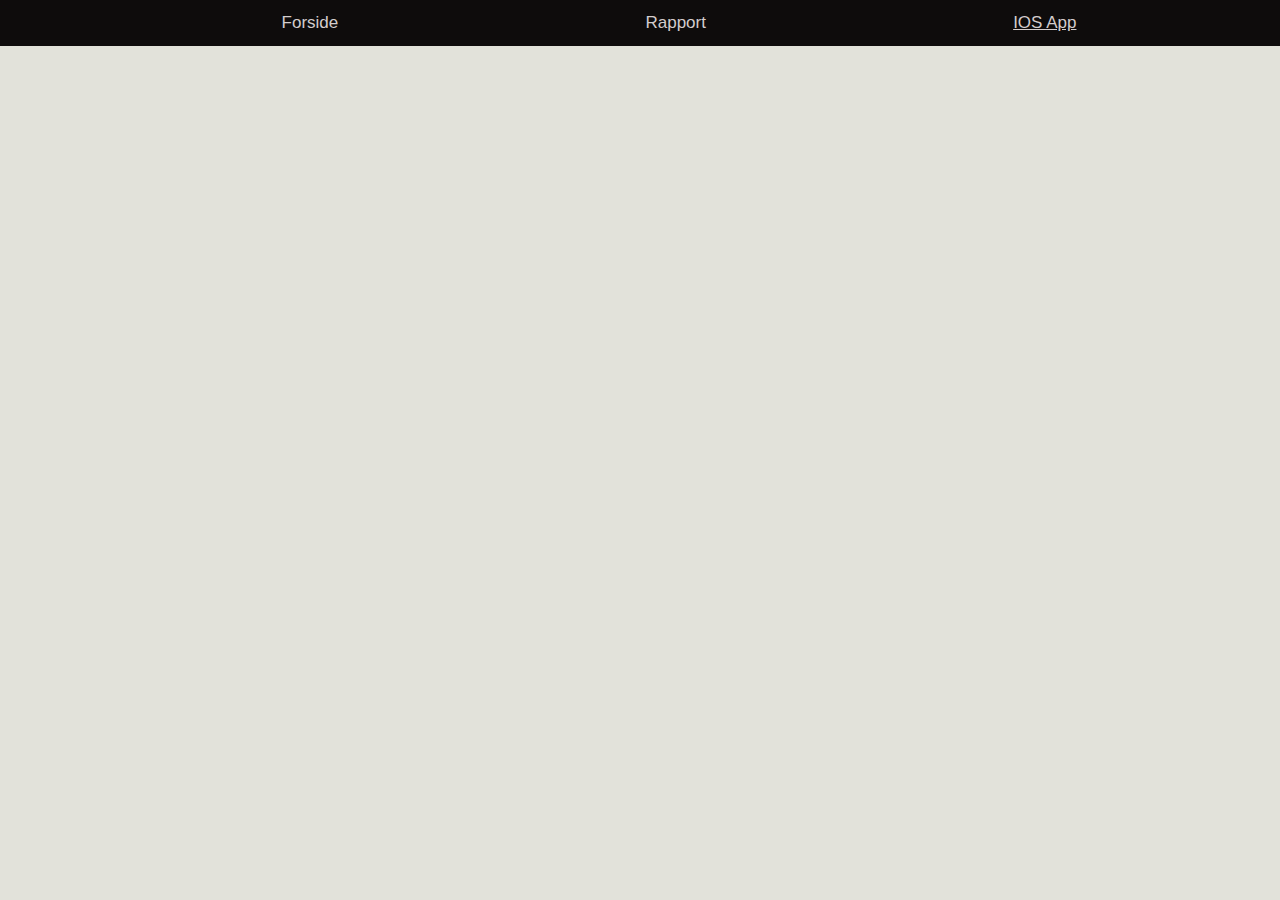
==== app.html @ 8a6e8213 "added connect file" ====
<!DOCTYPE html>
<html>
    <head>
        <title>Eksamensprojekt Juni 2022</title>
        <meta charset="utf-8"/>
        <link rel="stylesheet" href="stylesheets/style.css"/>
    </head>
    <body>
        <header>
            <ul class = "topnav">
                <li><a href="index.html">Forside</a></li>
                <li><a href="rapport.html">Rapport</a></li>
                <li><a class = "active" href="app.html">IOS App</a></li>    
            </ul>
        </header>
        <main>
        </main>
    </body>
</html>
---- stylesheets/style.css ----
body{
	height: 100%;
	width: 100%;
	background-color: rgb(226, 226, 218);
}
header{
    height: 2em;
}

.container{
    display: grid;
    justify-items: center;
    width: 80%;
    height: 100%;
    margin: auto;
    padding: 50px 1px;
    background-color: rgb(226, 226, 218);
    font-family:'Segoe UI', Tahoma, Geneva, Verdana, sans-serif;

}
.topnav{
    list-style: none;
    overflow: hidden;
    margin: 0 0 0 0;
    padding: 0;
    position:fixed;
    top: 0;
    left: 0px;
    width: 100%;
    background-color: rgb(14, 12, 12);

}

ul li a{
    float: left;
    color: rgb(212, 205, 205);
    margin-left: 20%;
    padding: 1% 2%;
    font-size: 17px;
    font-weight: 500;
    font-family:'Segoe UI', Tahoma, Geneva, Verdana, sans-serif;
    text-decoration: none;
    text-align: center;
}
.active{
    text-decoration:underline;
   /* background-color: rgb(54, 54, 54)*/
}

ul li a:hover:not(.active) {
    background-color: rgb(36, 33, 33);
}

#maincontent{
    text-align: center;
    font-family: Georgia, 'Times New Roman', Times, serif;
    margin-top: 5%;
    font-size: 17px;
}
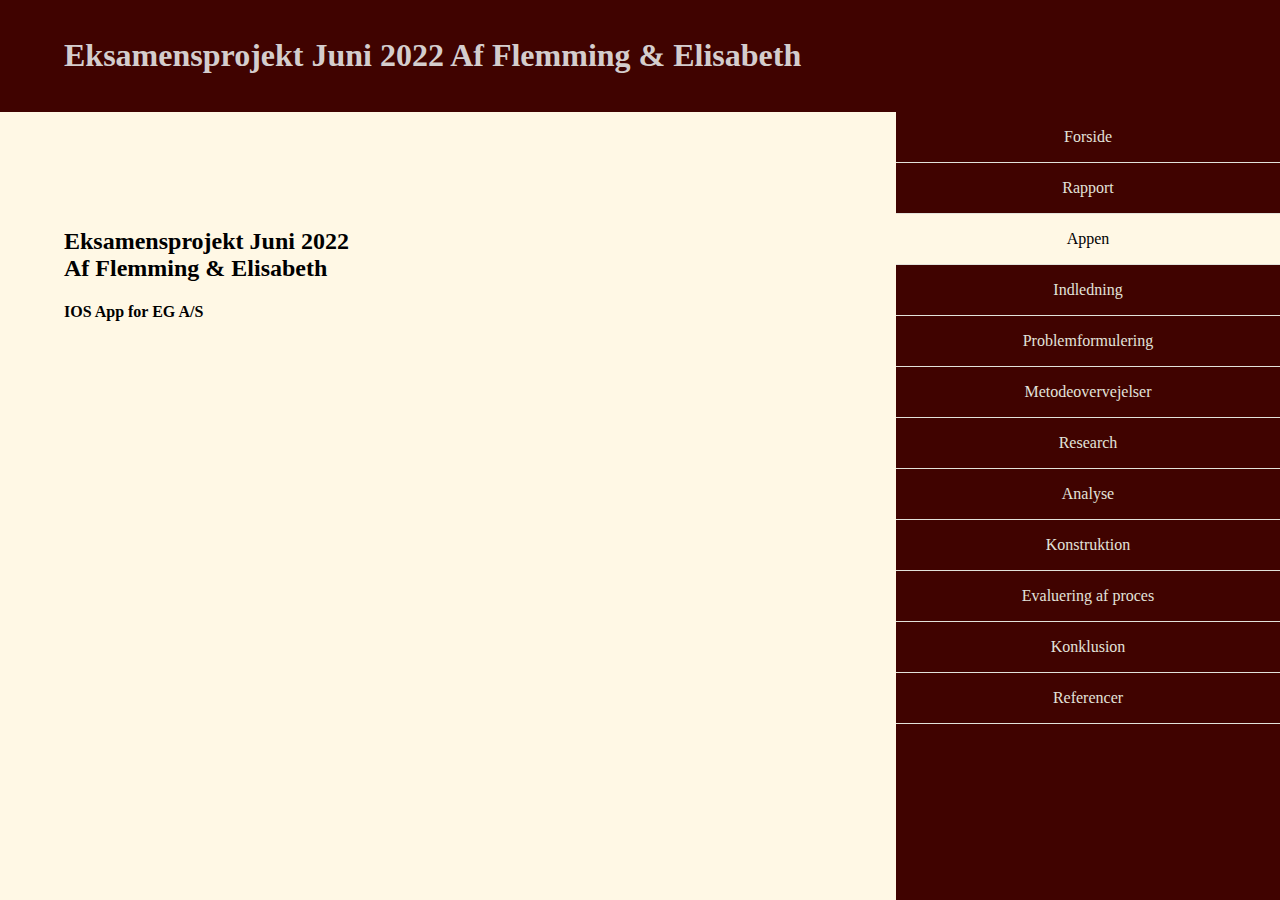
==== commit ec84d4a0: "Analyse" ====
--- a/app.html
+++ b/app.html
@@ -1,19 +1,60 @@
 <!DOCTYPE html>
 <html>
     <head>
-        <title>Eksamensprojekt Juni 2022</title>
+        <title>Appen</title>
         <meta charset="utf-8"/>
         <link rel="stylesheet" href="stylesheets/style.css"/>
+        <link rel="stylesheet" href="stylesheets/rapport.css"/>
     </head>
     <body>
         <header>
-            <ul class = "topnav">
-                <li><a href="index.html">Forside</a></li>
-                <li><a href="rapport.html">Rapport</a></li>
-                <li><a class = "active" href="app.html">IOS App</a></li>    
-            </ul>
+            <h1 class="page_header">Eksamensprojekt Juni 2022 Af Flemming & Elisabeth</h1>
         </header>
         <main>
+            <ul class = "sidenav">
+                <li>
+                    <a href="index.html">Forside</a>
+                </li>
+                <li>
+                    <a href="rapport.html">Rapport</a>
+                </li>
+                <li>
+                    <a class="active" href="app.html">Appen</a>
+                </li>
+                <li>
+                    <a href="rapport.html#indledning">Indledning</a>
+                </li>
+                <li>
+                    <a href="rapport.html#problem">Problemformulering</a>
+                </li>
+                <li>
+                    <a href="rapport.html#metode">Metodeovervejelser</a>
+                </li>
+                <li>
+                    <a href="rapport.html#research">Research</a>
+                </li>
+                <li>
+                    <a href="rapport.html#analyse">Analyse</a>
+                </li>
+                <li>
+                    <a href="rapport.html#konstruktion">Konstruktion</a>
+                </li>
+                <li>
+                    <a href="rapport.html#evaluering">Evaluering af proces</a>
+                </li>
+                <li>
+                    <a href="rapport.html#konklusion">Konklusion</a>
+                </li>
+                <li>
+                    <a href="rapport.html#referencer">Referencer</a>
+                </li>
+            </ul>
+            <article class="container">
+                <section id = "maincontent">
+                    <h2>Eksamensprojekt Juni 2022<br>Af Flemming & Elisabeth </h2>
+                    <h4>IOS App for EG A/S</h4>
+                </section>
+            </article>
         </main>
     </body>
 </html>--- a/stylesheets/style.css
+++ b/stylesheets/style.css
@@ -1,59 +1,90 @@
 body{
 	height: 100%;
 	width: 100%;
-	background-color: rgb(226, 226, 218);
+    margin: 0;
+    background-color: #fff8e5;
 }
-header{
-    height: 2em;
+
+header {
+    width: 100%;
+    height: 6em;
+    margin: 0;
+    padding-top: 1em;
+    background-color: #400300;
+    color: rgb(212, 205, 205);
+    text-align: left;
+    text-indent:4em;
+}
+
+
+.sidenav{
+    list-style-type: none;
+    background-color: #400300;
+    position: fixed;
+    right: 0;
+    top: 0;
+    overflow:hidden;
+    margin: 0;
+    margin-top: 0em;
+    padding: 0;
+    padding-top: 7em;
+    width: 30%;
+    height: 100%;
+
+}
+.sidenav li a{
+    display: block;
+    color: rgb(226, 226, 218);
+    background-color:#400300;
+    border-bottom: 1px solid rgb(226, 226, 218);
+    padding: 1em;
+    font-family: Georgia, 'Times New Roman', Times, serif, serif;
+    text-decoration: none;
+    text-align: center;
+    list-style-type: none;
+}
+.sidenav a:hover:not(.active){
+    background-color: #fff8e5;
+    color: black;
+    border-right: 6em solid #400300;
+    border-left: 6em solid #400300;
+}
+.sidenav .active{
+    background-color: #fff8e5;
+    color: black;
+    
+}
+
+.sidenav li:last-child {
+    border-bottom:none;
 }
 
 .container{
-    display: grid;
-    justify-items: center;
-    width: 80%;
+    display: flex;
+    justify-content: left;
+    width: 70%;
     height: 100%;
-    margin: auto;
-    padding: 50px 1px;
-    background-color: rgb(226, 226, 218);
-    font-family:'Segoe UI', Tahoma, Geneva, Verdana, sans-serif;
+    margin-top: 2em;
+    padding-left: 4em;
 
+
+    background-color: #fff8e5;
+    font-family: Georgia, 'Times New Roman', Times, serif, serif;
 }
-.topnav{
-    list-style: none;
-    overflow: hidden;
-    margin: 0 0 0 0;
-    padding: 0;
-    position:fixed;
-    top: 0;
-    left: 0px;
-    width: 100%;
-    background-color: rgb(14, 12, 12);
-
+#maincontent{
+    width: 60%;
+    margin-top: 4em;
 }
 
-ul li a{
-    float: left;
-    color: rgb(212, 205, 205);
-    margin-left: 20%;
-    padding: 1% 2%;
-    font-size: 17px;
-    font-weight: 500;
-    font-family:'Segoe UI', Tahoma, Geneva, Verdana, sans-serif;
-    text-decoration: none;
-    text-align: center;
-}
-.active{
-    text-decoration:underline;
-   /* background-color: rgb(54, 54, 54)*/
+.referencer{
+    display: block;
+    list-style: disc;
 }
 
-ul li a:hover:not(.active) {
-    background-color: rgb(36, 33, 33);
+.afsnit_header{
+    margin-left: 0;
 }
 
-#maincontent{
-    text-align: center;
-    font-family: Georgia, 'Times New Roman', Times, serif;
-    margin-top: 5%;
-    font-size: 17px;
+.afsnit {
+    scroll-margin-top: 4em;
 }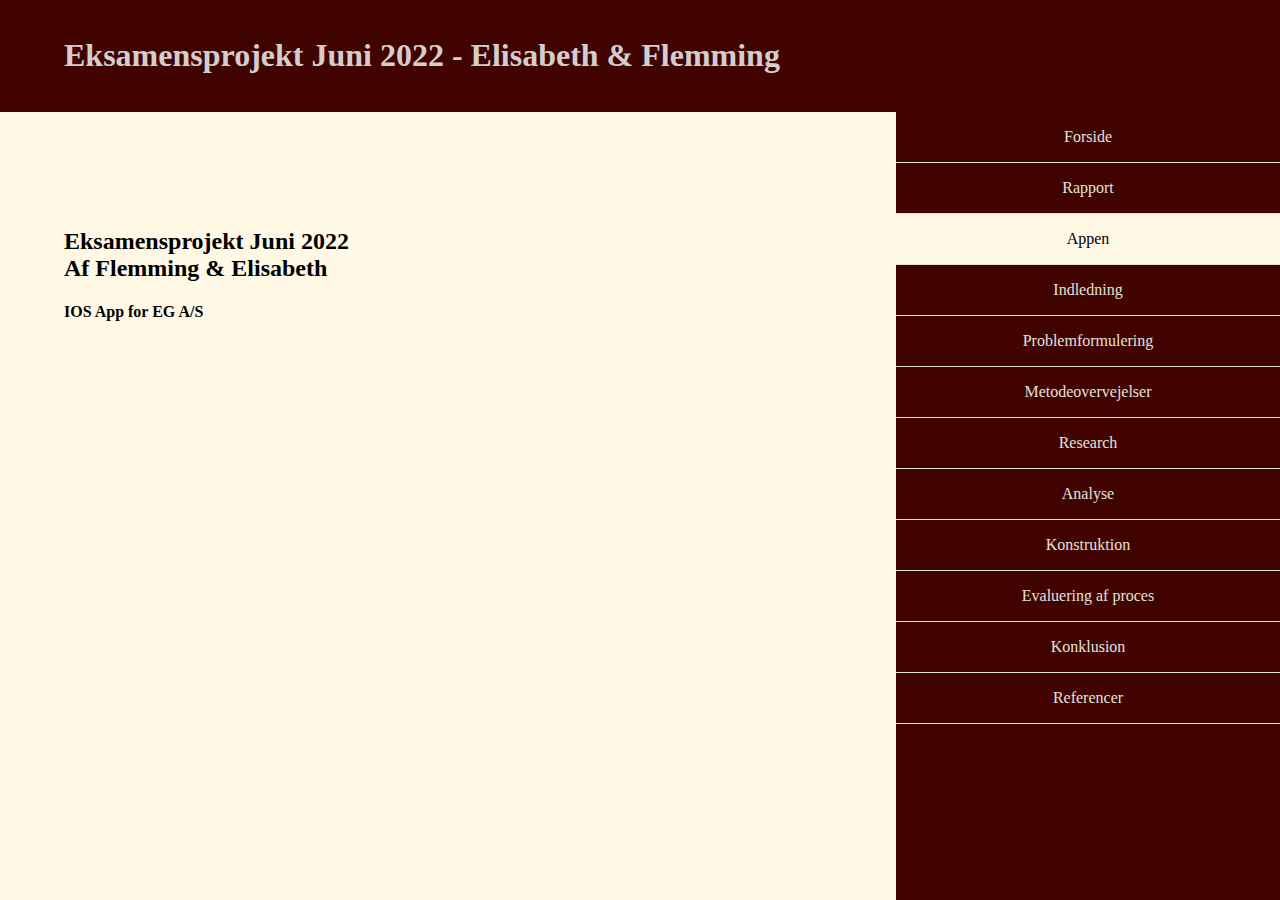
==== commit 28945413: "forside" ====
--- a/app.html
+++ b/app.html
@@ -8,7 +8,7 @@
     </head>
     <body>
         <header>
-            <h1 class="page_header">Eksamensprojekt Juni 2022 Af Flemming & Elisabeth</h1>
+            <h1 class="page_header">Eksamensprojekt Juni 2022 - Elisabeth & Flemming </h1>
         </header>
         <main>
             <ul class = "sidenav">
--- a/stylesheets/style.css
+++ b/stylesheets/style.css
@@ -75,6 +75,12 @@
     width: 60%;
     margin-top: 4em;
 }
+#forside{
+    width: 60%;
+    margin-top: 4em;
+    justify-content: center;
+    padding-left: 5%;
+}
 
 .referencer{
     display: block;
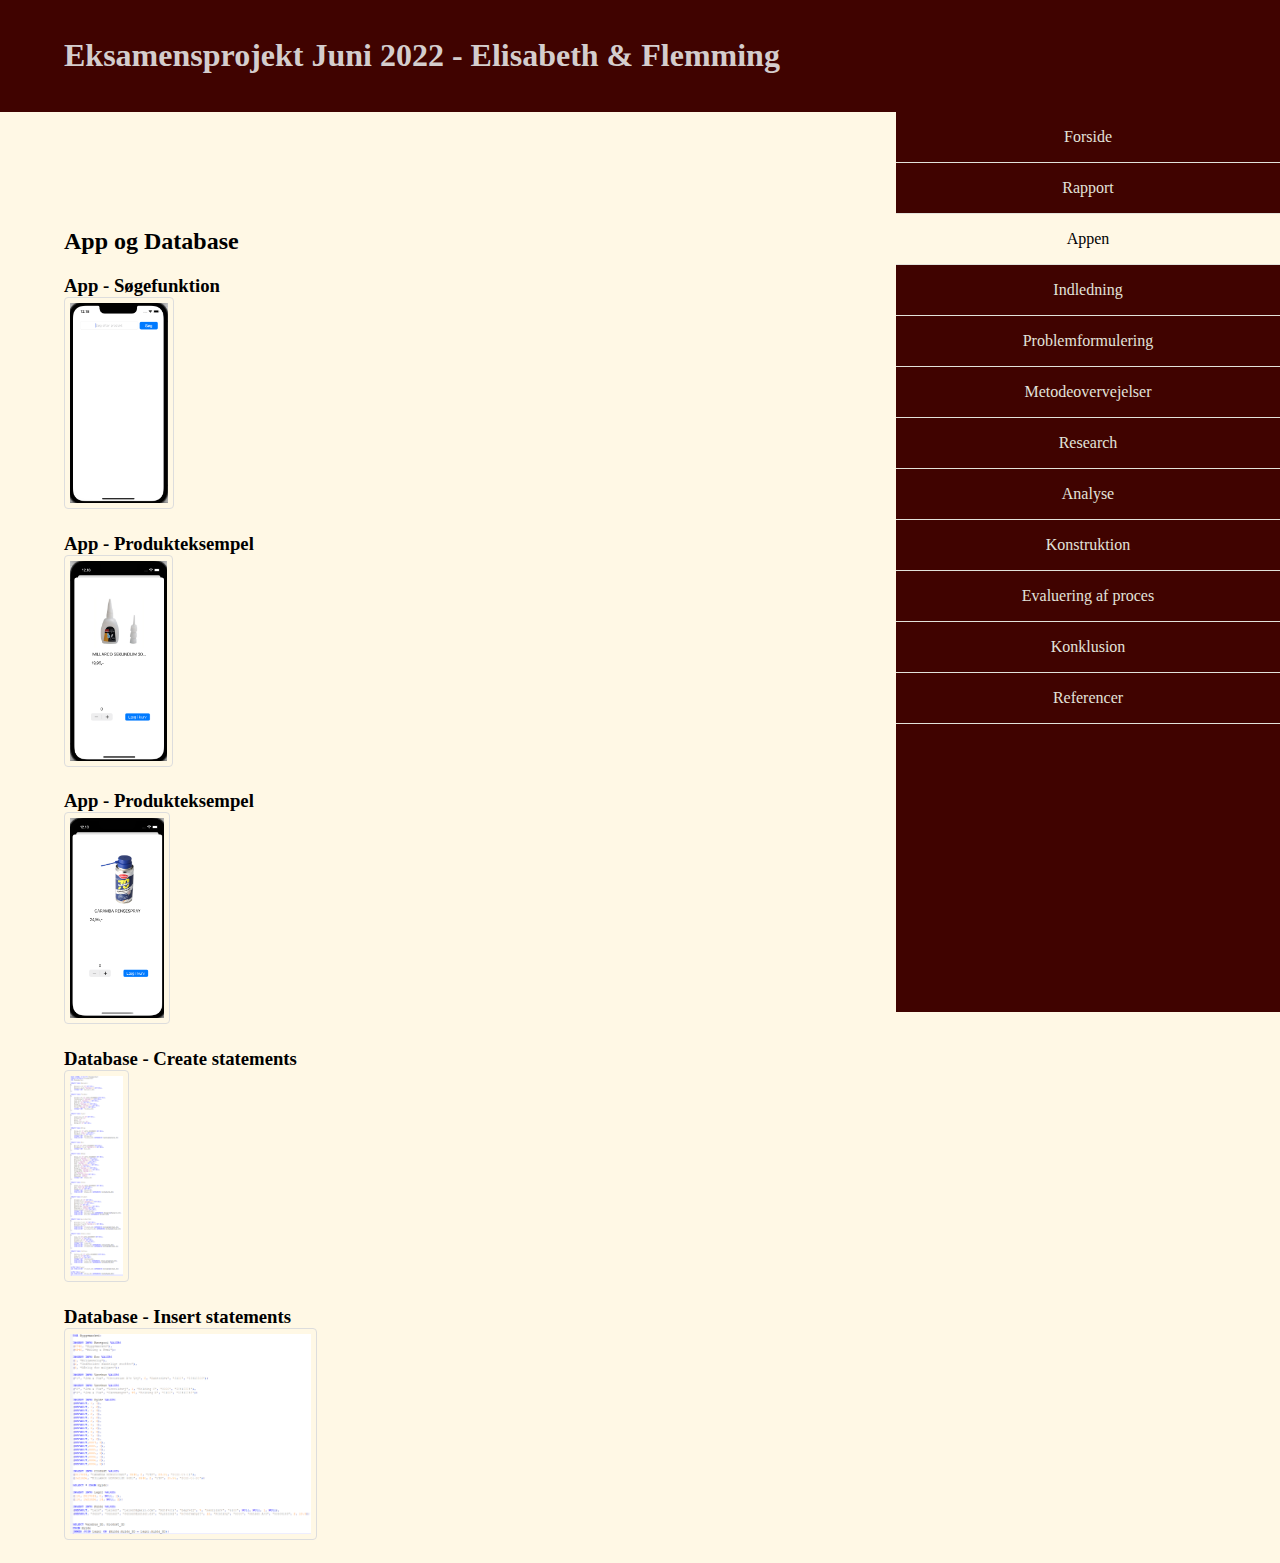
==== commit f1805550: "V1.0" ====
--- a/app.html
+++ b/app.html
@@ -51,8 +51,27 @@
             </ul>
             <article class="container">
                 <section id = "maincontent">
-                    <h2>Eksamensprojekt Juni 2022<br>Af Flemming & Elisabeth </h2>
-                    <h4>IOS App for EG A/S</h4>
+                    <h2>App og Database</h2>
+                    <h3>
+                        App - Søgefunktion</br>
+                        <img class="appside" src="images/appsearch.png"/>
+                    </h3>
+                    <h3>
+                        App - Produkteksempel</br>
+                        <img class="appside" src="images/appprod1.png"/>
+                    </h3>
+                    <h3>
+                        App - Produkteksempel</br>
+                        <img class="appside" src="images/appprod2.png"/>
+                    </h3>
+                    <h3>
+                        Database - Create statements</br>
+                        <img class="appside" src="images/dbcreate.png"/>
+                    </h3>
+                    <h3>
+                        Database - Insert statements</br>
+                        <img class="appside" src="images/dbinstert.png"/>
+                    </h3>
                 </section>
             </article>
         </main>
--- a/stylesheets/style.css
+++ b/stylesheets/style.css
@@ -82,6 +82,17 @@
     padding-left: 5%;
 }
 
+.appside{
+    border: 1px solid #ddd;
+    border-radius: 4px;
+    padding: 5px;
+    height: 200px;
+}
+
+.appside:hover{
+    height:100%;
+}
+
 .referencer{
     display: block;
     list-style: disc;
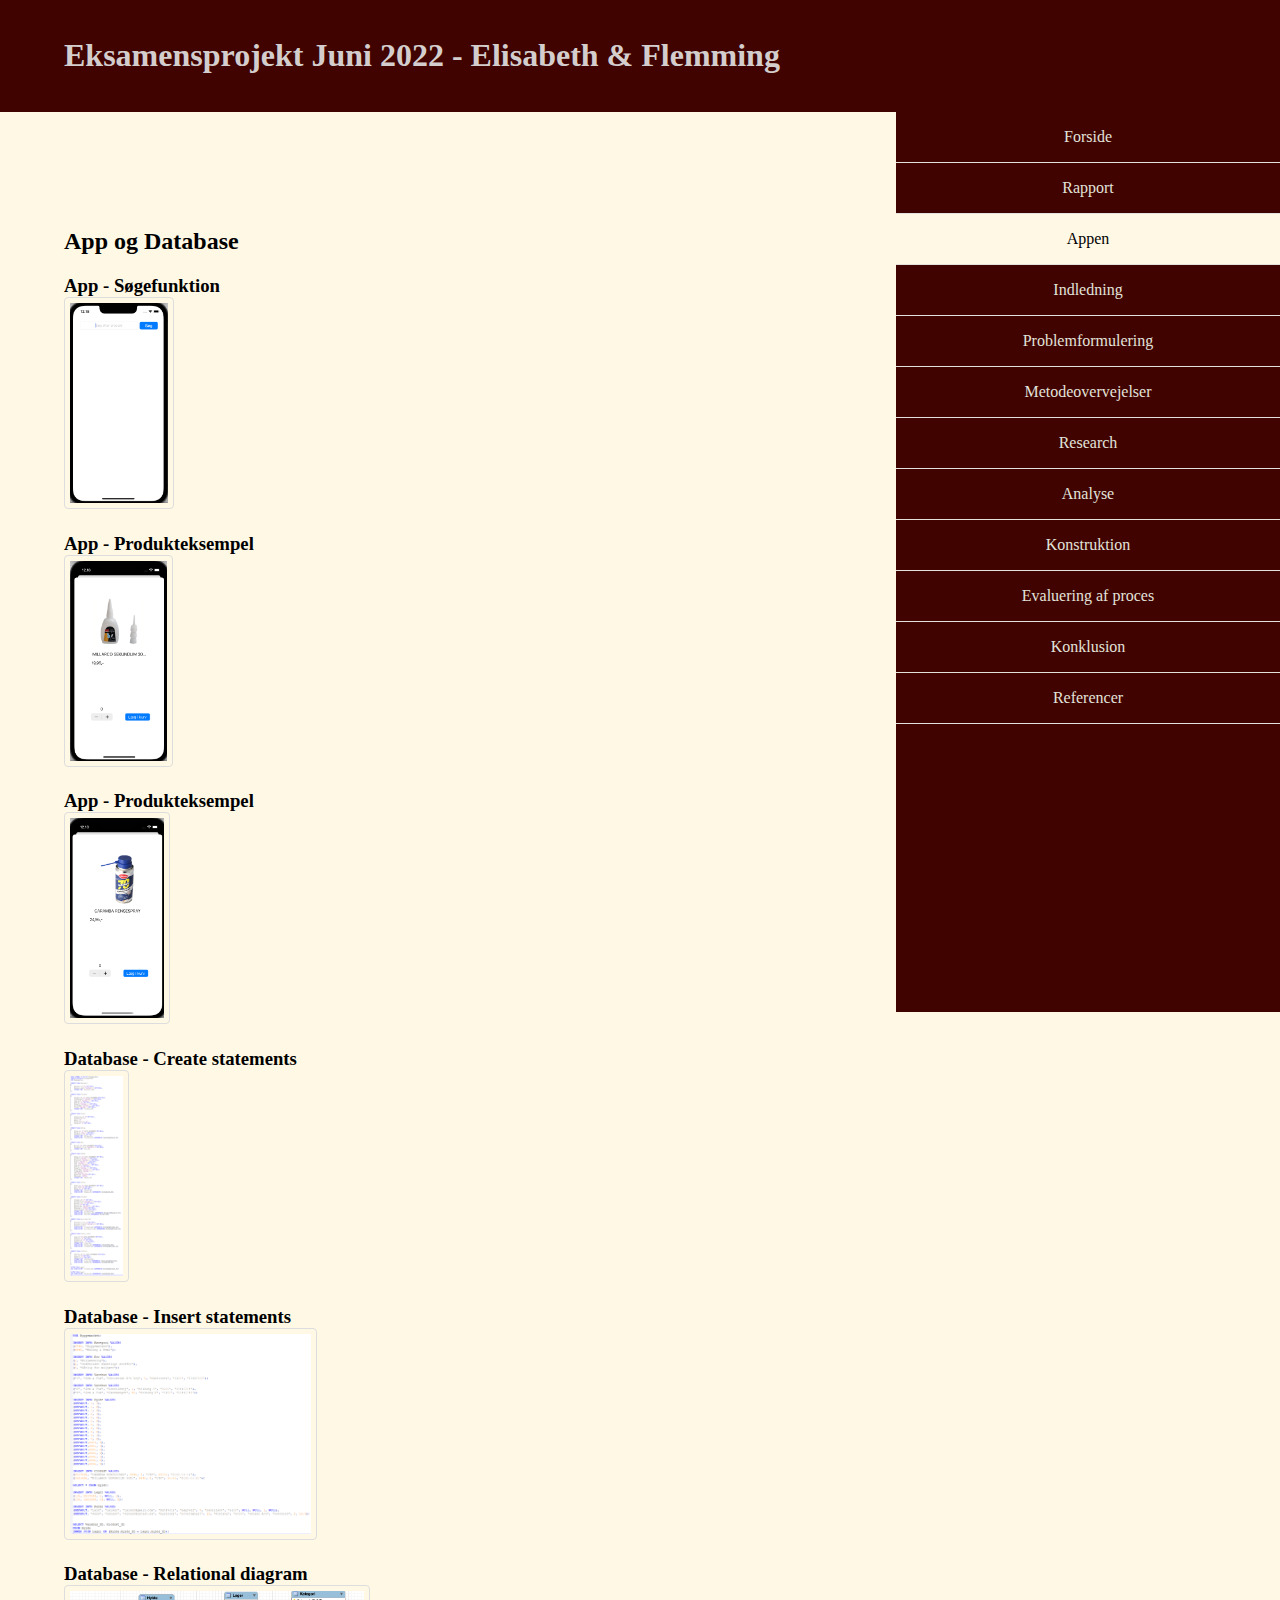
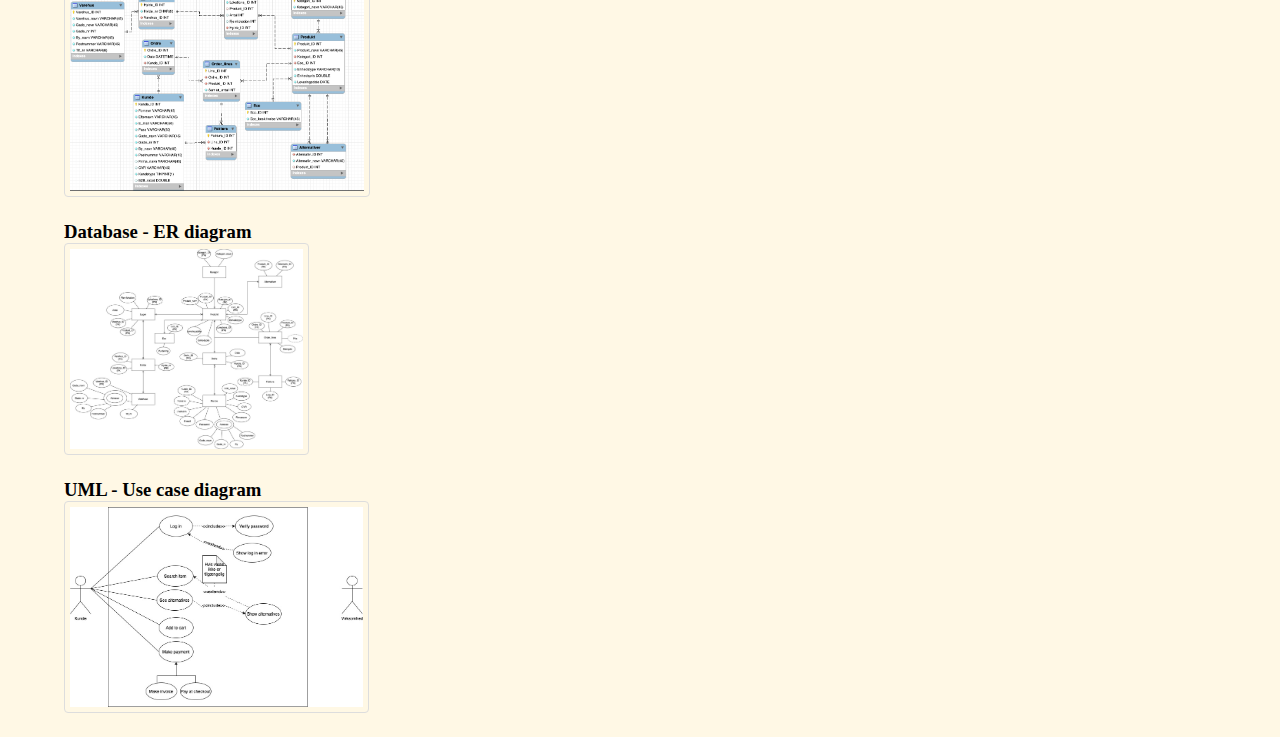
==== commit 4948a16b: "diagram inserts" ====
--- a/app.html
+++ b/app.html
@@ -72,6 +72,18 @@
                         Database - Insert statements</br>
                         <img class="appside" src="images/dbinstert.png"/>
                     </h3>
+                    <h3>
+                        Database - Relational diagram</br>
+                        <img class="appside" src="images/relationel.png"/>
+                    </h3>
+                    <h3>
+                        Database - ER diagram</br>
+                        <img class="appside" src="images/entity.jpg"/>
+                    </h3>
+                    <h3>
+                        UML - Use case diagram</br>
+                        <img class="appside" src="images/usecase.jpg"/>
+                    </h3>
                 </section>
             </article>
         </main>
--- a/stylesheets/style.css
+++ b/stylesheets/style.css
@@ -23,7 +23,7 @@
     position: fixed;
     right: 0;
     top: 0;
-    overflow:hidden;
+    overflow:auto;
     margin: 0;
     margin-top: 0em;
     padding: 0;
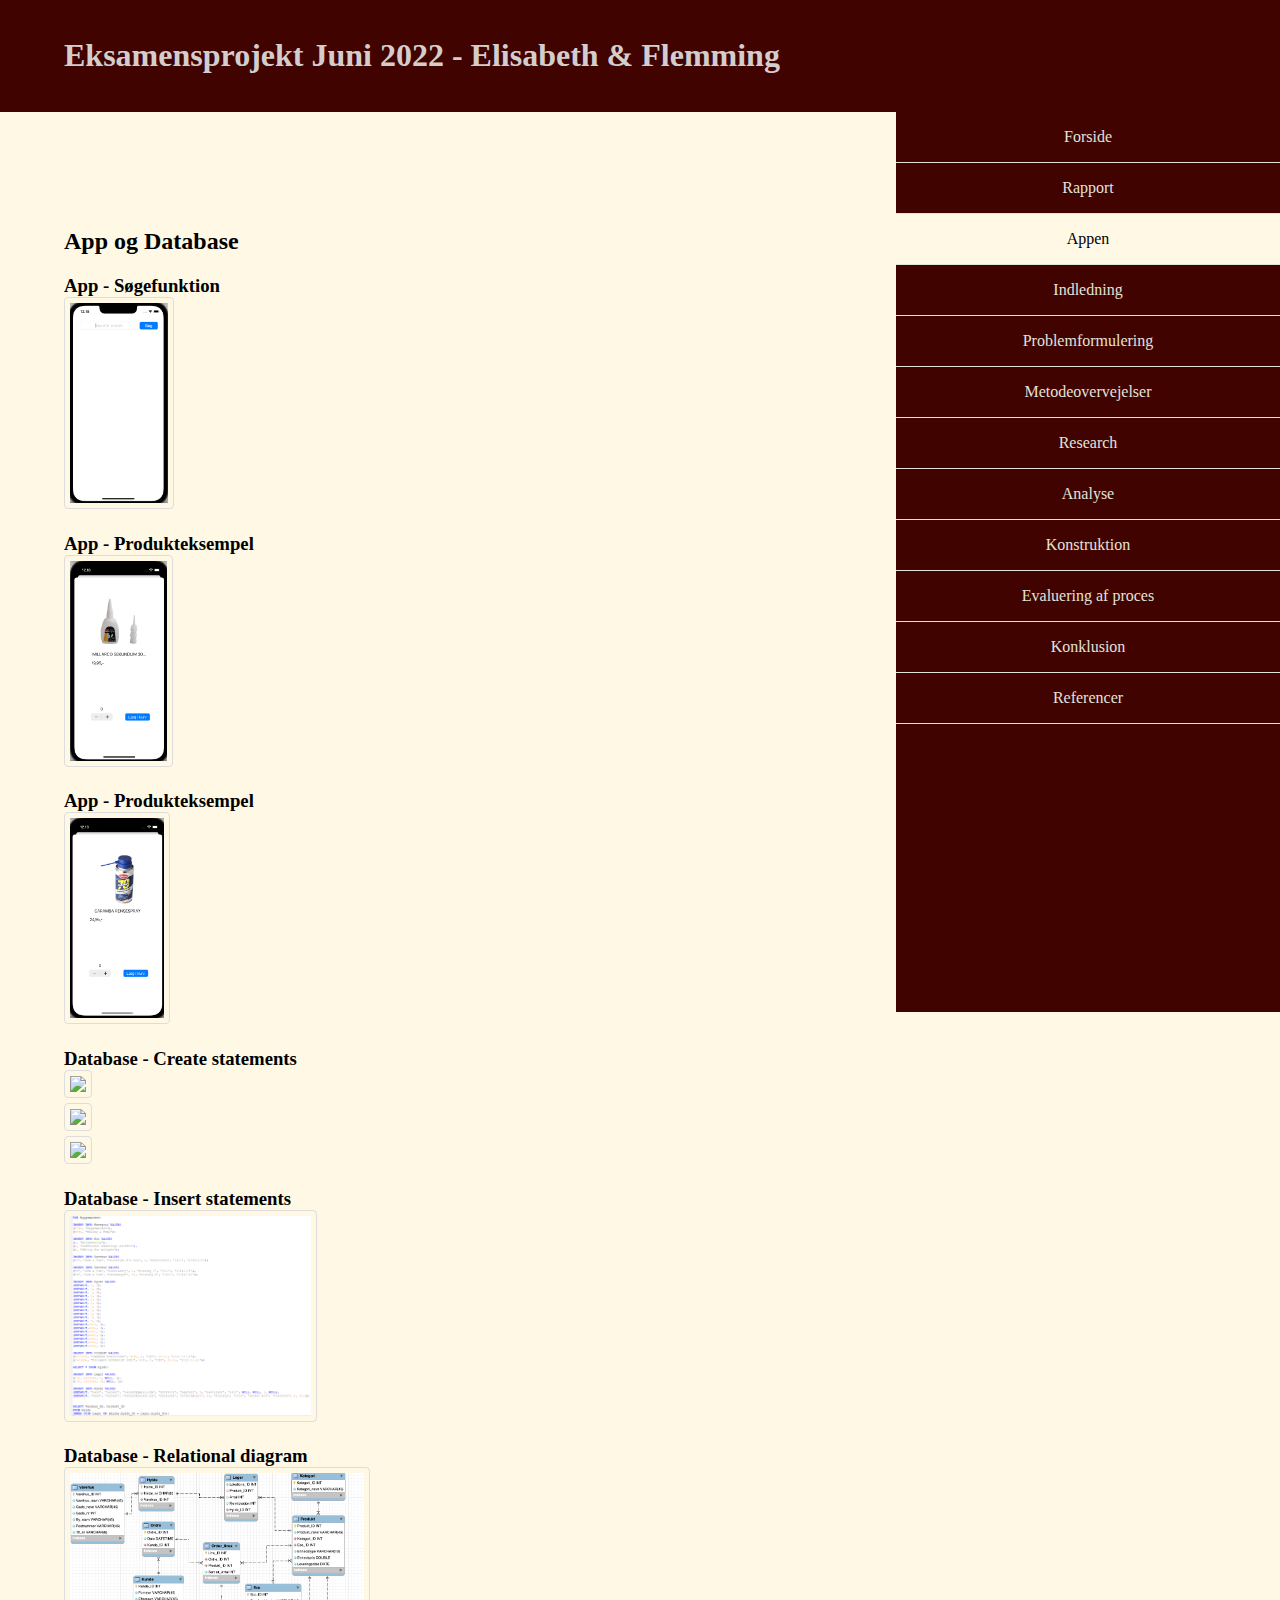
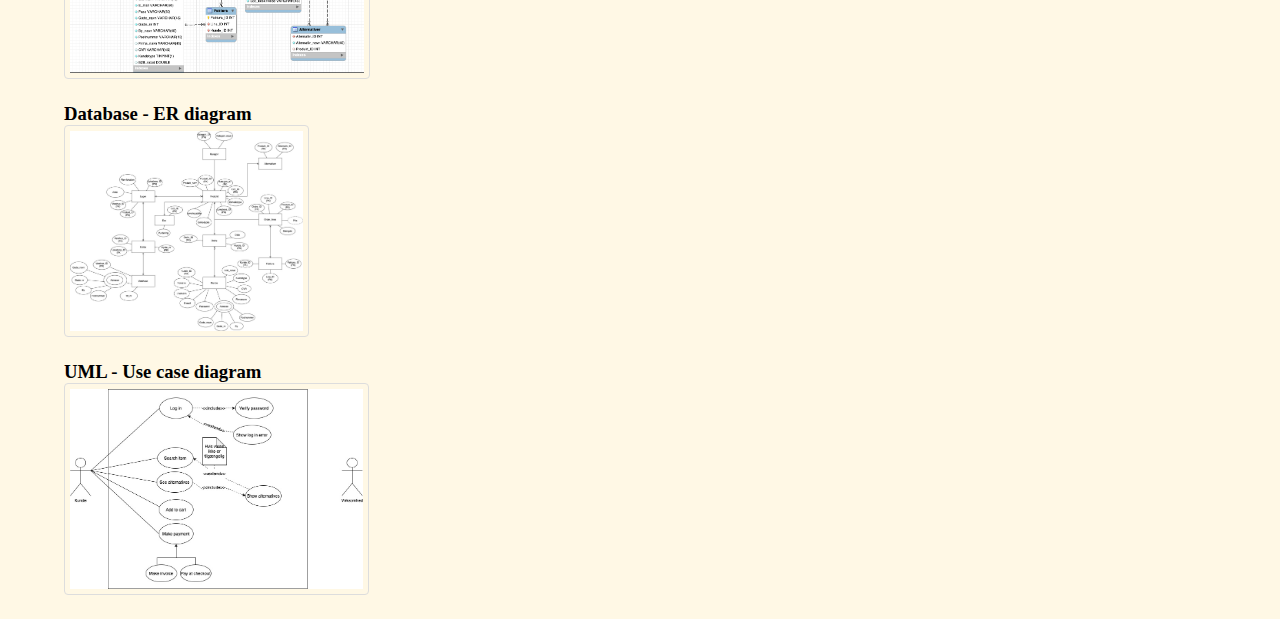
==== commit c6f381ce: "dbcreate fix" ====
--- a/app.html
+++ b/app.html
@@ -66,7 +66,9 @@
                     </h3>
                     <h3>
                         Database - Create statements</br>
-                        <img class="appside" src="images/dbcreate.png"/>
+                        <img class="appside" src="images/dbcreate1.png"/></br>
+                        <img class="appside" src="images/dbcreate2.png"/></br>
+                        <img class="appside" src="images/dbcreate3.png"/></br>
                     </h3>
                     <h3>
                         Database - Insert statements</br>
--- a/stylesheets/style.css
+++ b/stylesheets/style.css
@@ -82,7 +82,7 @@
     padding-left: 5%;
 }
 
-.appside{
+.appside, .appsidestor{
     border: 1px solid #ddd;
     border-radius: 4px;
     padding: 5px;
@@ -90,7 +90,11 @@
 }
 
 .appside:hover{
-    height:100%;
+    height:600px;
+}
+
+.appsidestor:hover{
+    height:800px;
 }
 
 .referencer{
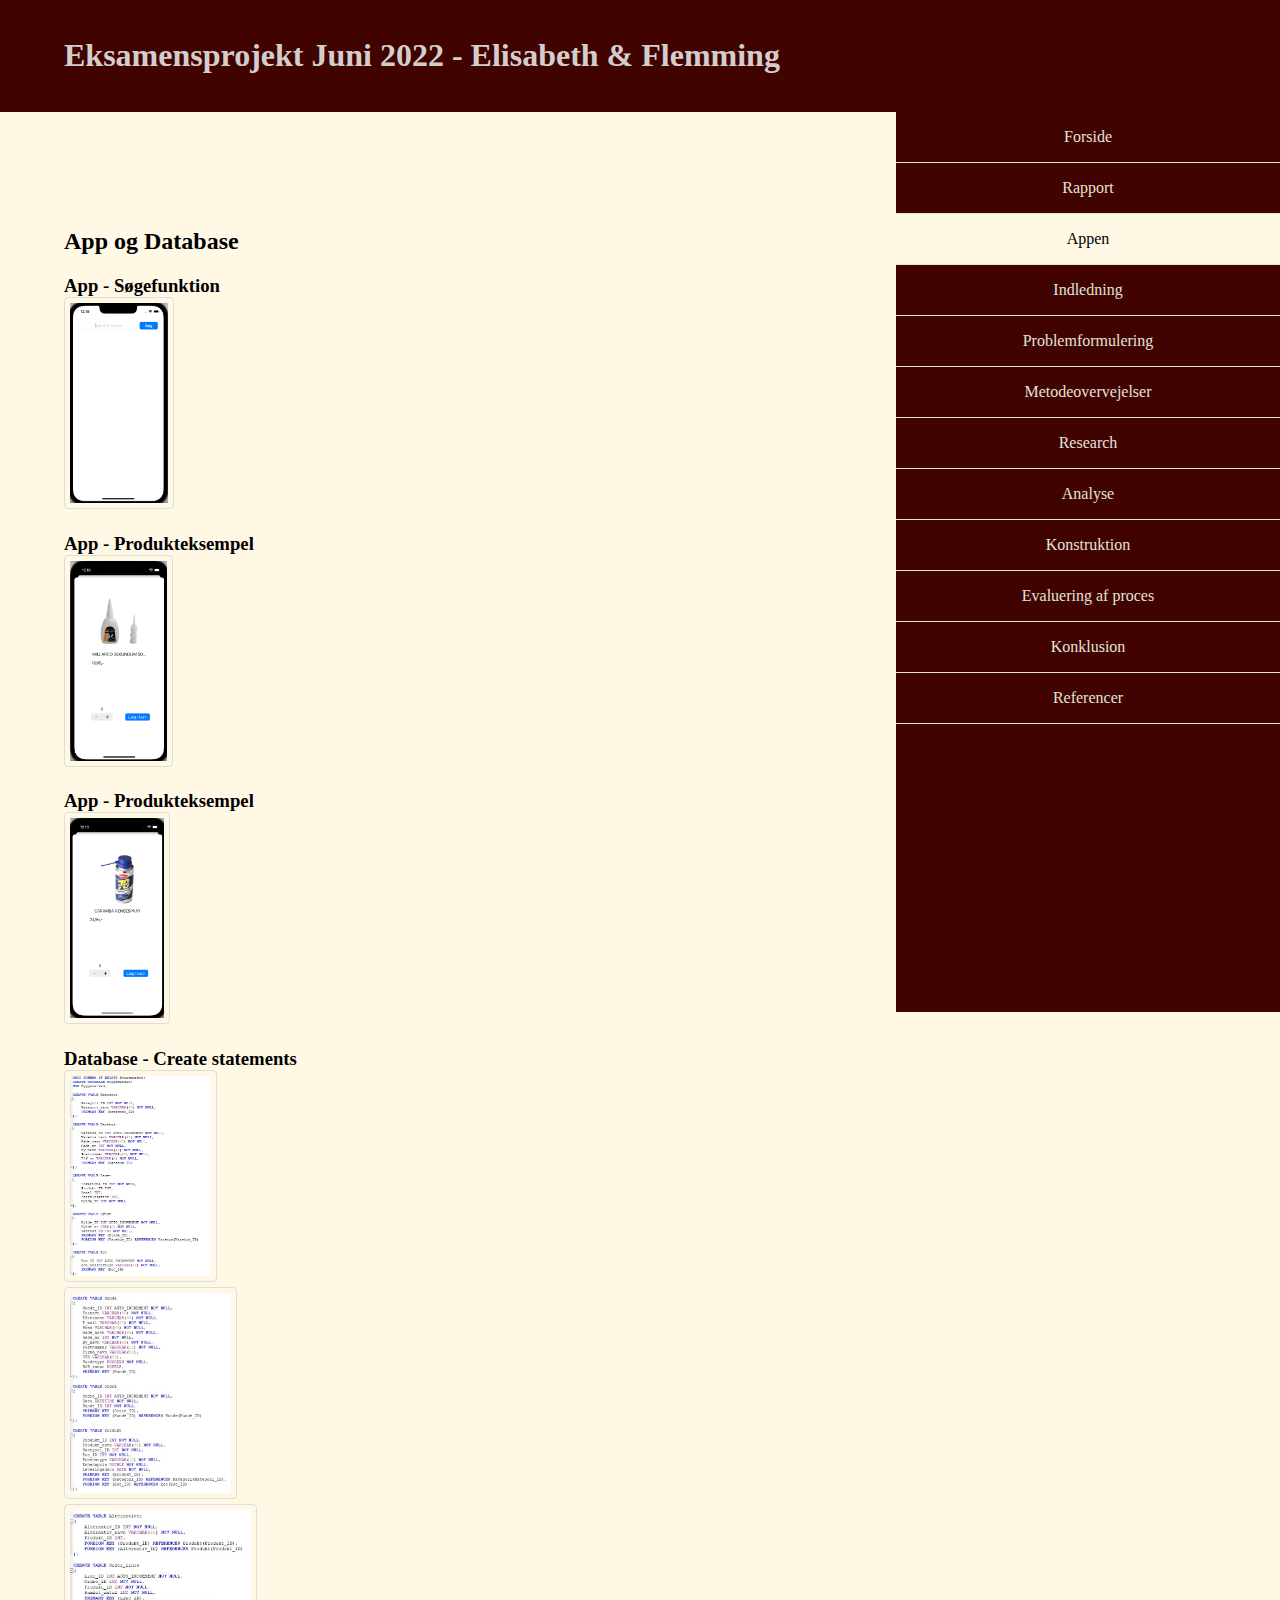
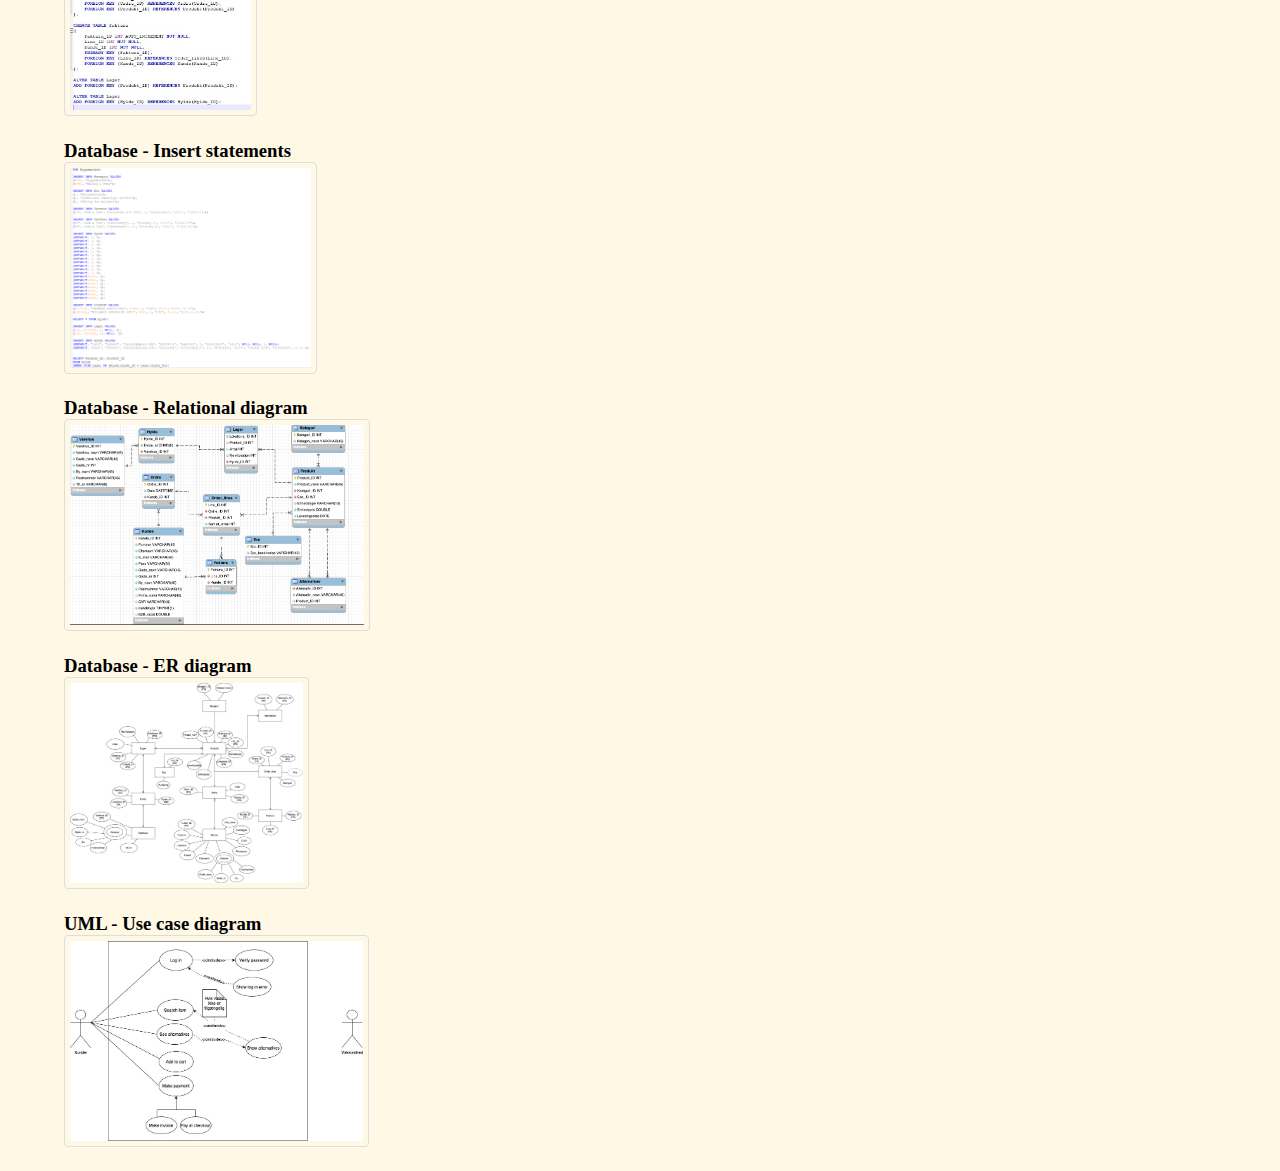
==== commit e7234631: "Update app.html" ====
--- a/app.html
+++ b/app.html
@@ -66,9 +66,9 @@
                     </h3>
                     <h3>
                         Database - Create statements</br>
-                        <img class="appside" src="images/dbcreate1.png"/></br>
-                        <img class="appside" src="images/dbcreate2.png"/></br>
-                        <img class="appside" src="images/dbcreate3.png"/></br>
+                        <img class="appside" src="images/dbcreate1.jpg"/></br>
+                        <img class="appside" src="images/dbcreate2.jpg"/></br>
+                        <img class="appside" src="images/dbcreate3.jpg"/></br>
                     </h3>
                     <h3>
                         Database - Insert statements</br>
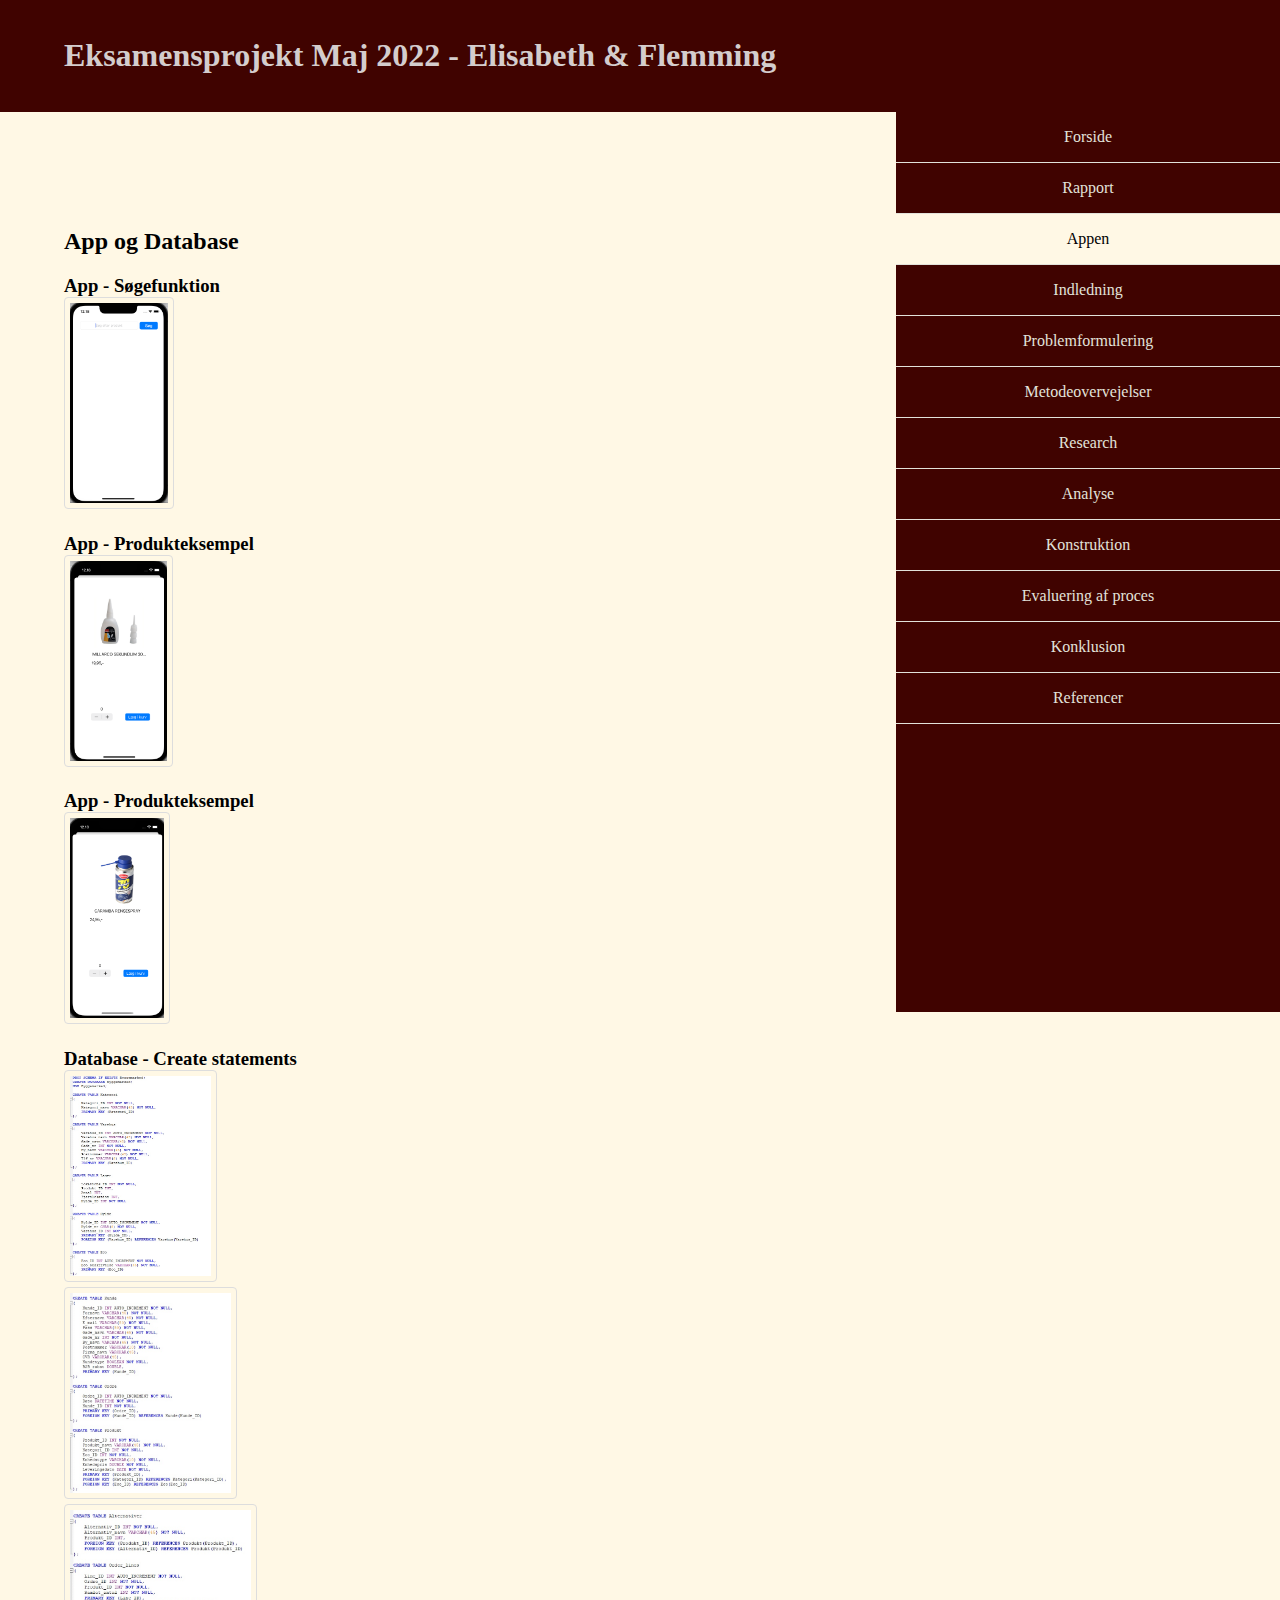
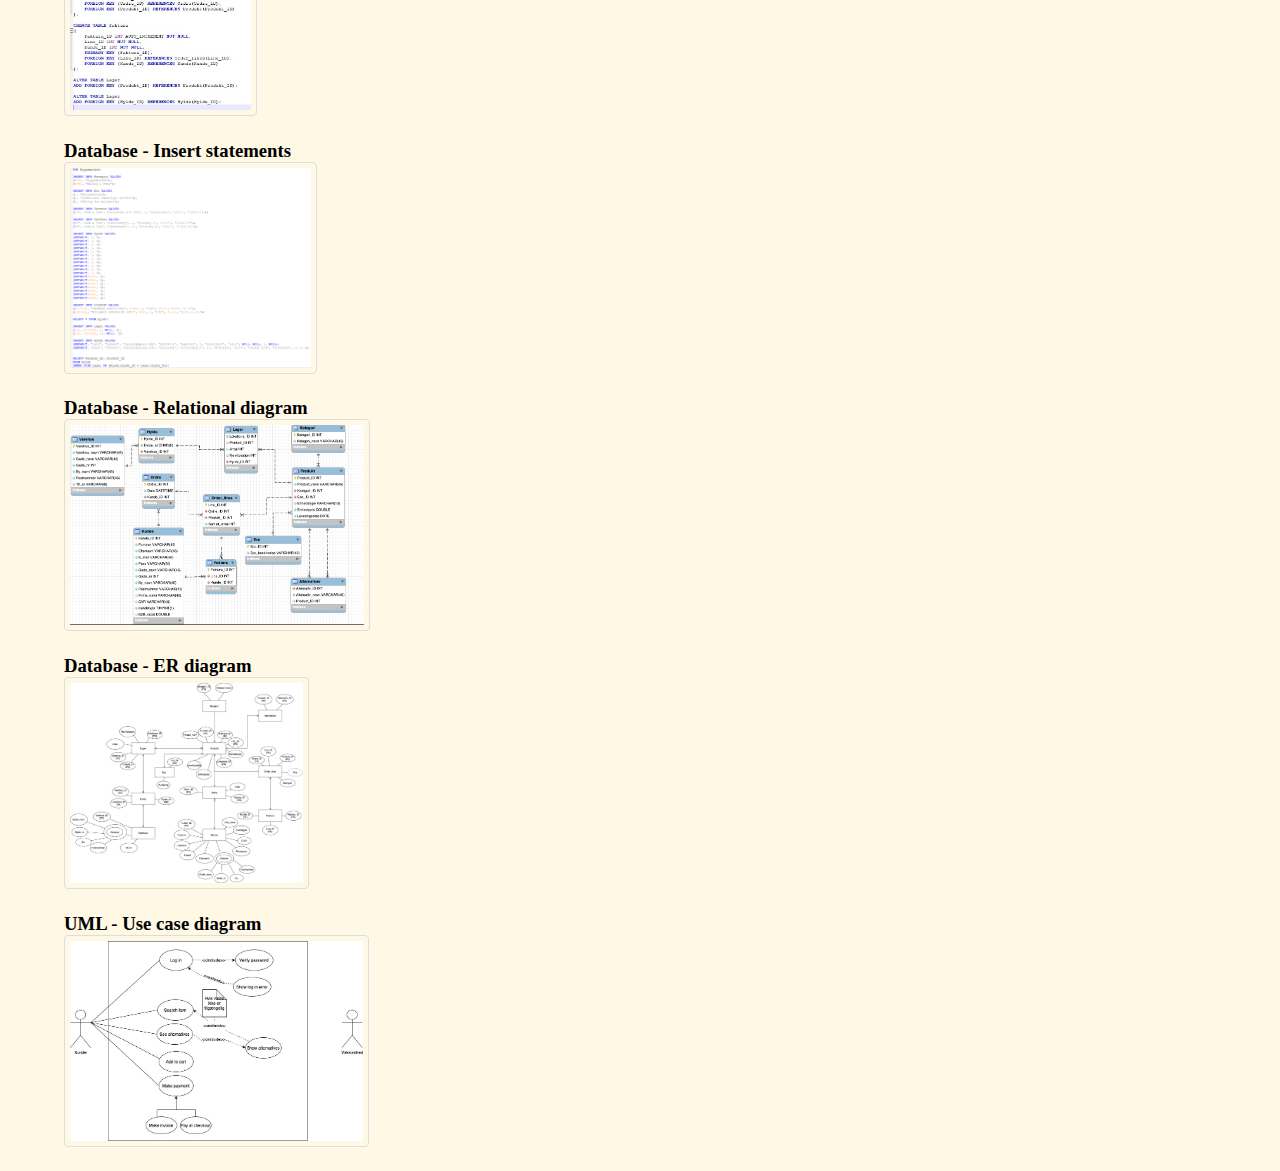
==== commit 300bb5a7: "v1.1" ====
--- a/app.html
+++ b/app.html
@@ -8,7 +8,7 @@
     </head>
     <body>
         <header>
-            <h1 class="page_header">Eksamensprojekt Juni 2022 - Elisabeth & Flemming </h1>
+            <h1 class="page_header">Eksamensprojekt Maj 2022 - Elisabeth & Flemming </h1>
         </header>
         <main>
             <ul class = "sidenav">
